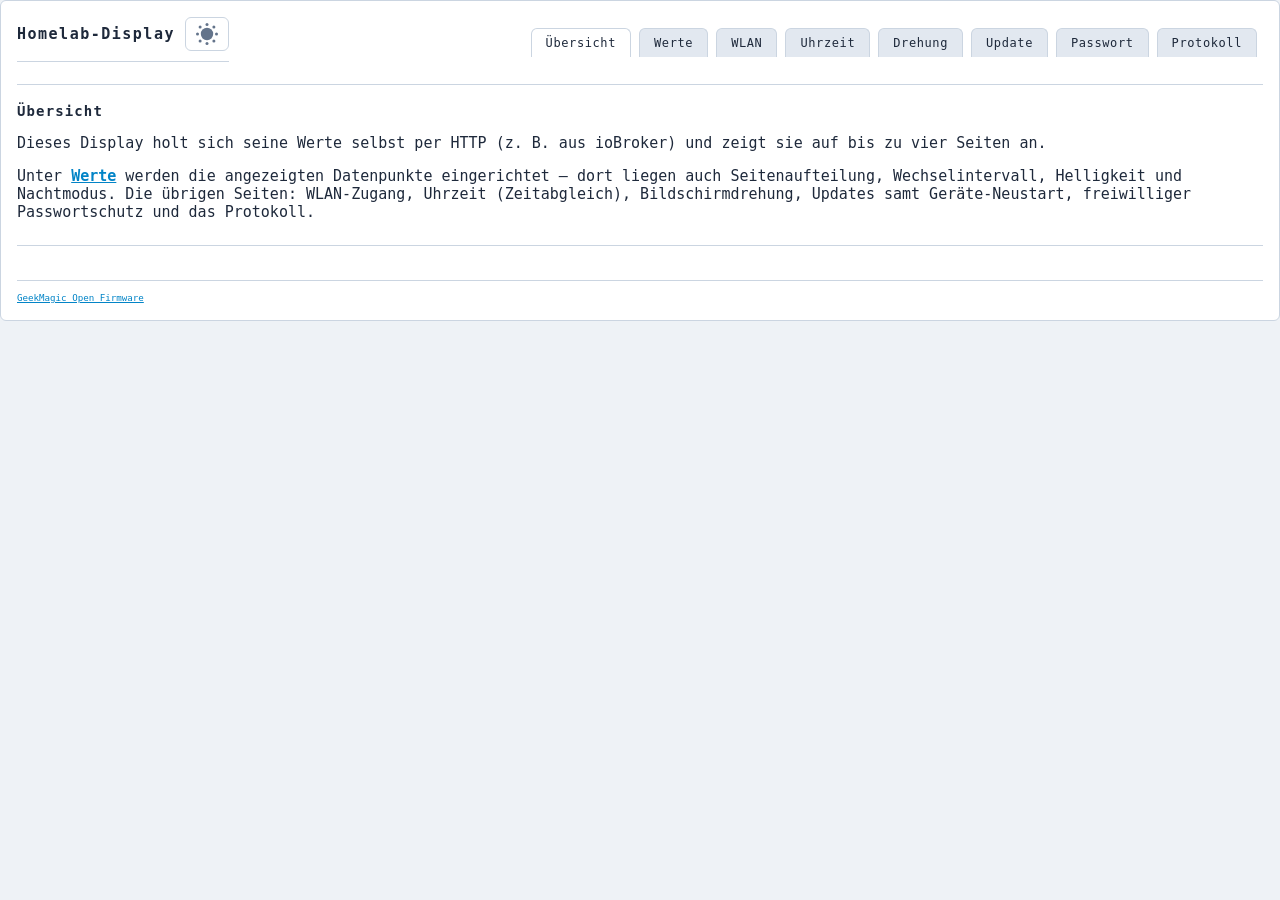
==== firmware/data/web/index.html @ 41e18357 "Erste Veröffentlichung: SmallTV Homelab-Display (v0.2.7) Eigene Firmware für die GeekMagic SmallTV-U" ====
<!doctype html>
<html lang="de">
  <head>
    <meta charset="UTF-8" />
    <meta name="viewport" content="width=device-width, initial-scale=1" />
    <title>Homelab-Display</title>
    <link rel="stylesheet" href="./css/style.css" />
    <script src="./js/alpinejs.min.js" defer></script>
    <script src="./js/utils.js"></script>
    <script src="./js/themeSwitcher.js"></script>
    <script src="./js/main.js"></script>
  </head>
  <body>
    <main class="container">
      <header id="header-placeholder"></header>

      <section>
        <h2>Übersicht</h2>
        <p>
          Dieses Display holt sich seine Werte selbst per HTTP (z.&nbsp;B. aus ioBroker)
          und zeigt sie auf bis zu vier Seiten an.
        </p>
        <p>
          Unter <a href="./slots.html"><strong>Werte</strong></a> werden die angezeigten
          Datenpunkte eingerichtet — dort liegen auch Seitenaufteilung, Wechselintervall,
          Helligkeit und Nachtmodus. Die übrigen Seiten: WLAN-Zugang, Uhrzeit (Zeitabgleich),
          Bildschirmdrehung, Updates samt Geräte-Neustart, freiwilliger Passwortschutz und
          das Protokoll.
        </p>
      </section>

      <footer id="footer-placeholder"></footer>
    </main>
  </body>
</html>
---- firmware/data/web/css/style.css ----
/* SPDX-License-Identifier: GPL-3.0-or-later
 * Oberflaeche in der Handschrift des Fan-Controllers (Projekt A):
 * dunkel, Monospace, schmale Rahmen, Farbvariablen fuer Hell/Dunkel.
 * Ersetzt die frueher eingebundene CSS-Bibliothek vollstaendig -- deshalb muessen
 * hier auch die Grundelemente (button, input, table ...) mitdefiniert sein. */

:root {
  --bg: #0a0e12;
  --panel: #0f141b;
  --bd: #1f2937;
  --fg: #e2e8f0;
  --mut: #64748b;
  --dim: #475569;
  --ok: #22c55e;
  --warn: #f59e0b;
  --err: #ef4444;
  --acc: #38bdf8;
  --btn: #16202e;
  --danger: #2b1515;
  --bok: #a7f3d0;
  --bwarn: #fde68a;
  --berr: #fecaca;
}

:root[data-theme="light"] {
  --bg: #eef2f6;
  --panel: #ffffff;
  --bd: #cbd5e1;
  --fg: #1e293b;
  --mut: #64748b;
  --dim: #94a3b8;
  --ok: #16a34a;
  --warn: #d97706;
  --err: #dc2626;
  --acc: #0284c7;
  --btn: #e2e8f0;
  --danger: #fee2e2;
  --bok: #15803d;
  --bwarn: #b45309;
  --berr: #b91c1c;
}

html {
  color-scheme: dark light;
}
* {
  box-sizing: border-box;
}

body {
  margin: 0;
  background: var(--bg);
  color: var(--fg);
  font-family: ui-monospace, SFMono-Regular, Menlo, Consolas, monospace;
  font-size: 15px;
}

.container {
  max-width: 1320px;
  margin: 0 auto;
  padding: 16px;
}

/* ---------- Kopf- und Fussbereich ---------- */
header {
  display: flex;
  justify-content: space-between;
  align-items: center;
  gap: 10px;
  flex-wrap: wrap;
  border-bottom: 1px solid var(--bd);
  padding-bottom: 10px;
  margin-bottom: 12px;
}

h1 {
  font-size: 15px;
  margin: 0;
  letter-spacing: 0.1em;
}
h1 small {
  color: var(--dim);
  font-weight: 400;
}
h2 {
  font-size: 14px;
  letter-spacing: 0.08em;
  margin: 18px 0 8px;
}
h3 {
  font-size: 12px;
  letter-spacing: 0.1em;
  color: var(--mut);
  margin: 14px 0 6px;
}

footer {
  margin-top: 24px;
  padding-top: 10px;
  border-top: 1px solid var(--bd);
  color: var(--mut);
  font-size: 11px;
}

/* ---------- Navigation ---------- */
nav {
  display: flex;
  gap: 2px;
  flex-wrap: wrap;
  margin-bottom: 12px;
}

nav a {
  text-decoration: none;
}

nav a .btn,
nav .btn {
  border-radius: 6px 6px 0 0;
  border-bottom: none;
}

nav .btn.act {
  background: var(--panel);
  color: var(--fg);
}

/* ---------- Flaechen ---------- */
main,
section.panel {
  background: var(--panel);
  border: 1px solid var(--bd);
  border-radius: 6px;
  padding: 14px;
}

.card {
  background: var(--bg);
  border: 1px solid var(--bd);
  border-left: 3px solid var(--ok);
  border-radius: 6px;
  padding: 14px;
}
.card.warn {
  border-left-color: var(--warn);
}
.card.alarm {
  border-left-color: var(--err);
}
.card.stale {
  border-left-color: var(--dim);
  opacity: 0.65;
}

.grid {
  display: grid;
  grid-template-columns: repeat(auto-fill, minmax(250px, 1fr));
  gap: 12px;
}

.row {
  display: flex;
  gap: 16px;
  flex-wrap: wrap;
}
.col {
  flex: 1;
  min-width: 260px;
}

.list {
  border: 1px solid var(--bd);
  border-radius: 6px;
  margin-top: 8px;
}
.list > div {
  display: flex;
  justify-content: space-between;
  align-items: center;
  padding: 8px 10px;
  border-bottom: 1px solid var(--bd);
}
.list > div:last-child {
  border-bottom: none;
}

/* ---------- Bedienelemente ---------- */
button,
.btn {
  font: inherit;
  font-size: 12px;
  letter-spacing: 0.05em;
  padding: 7px 14px;
  border: 1px solid var(--bd);
  border-radius: 6px;
  background: var(--btn);
  color: var(--fg);
  cursor: pointer;
  margin: 6px 6px 0 0;
}

button:hover,
.btn:hover {
  border-color: var(--acc);
}

button:disabled,
.btn:disabled {
  opacity: 0.45;
  cursor: not-allowed;
}

.btn.danger,
button.danger {
  background: var(--danger);
  border-color: var(--err);
}

.btn.ghost {
  background: none;
  color: var(--dim);
}

label {
  display: block;
  color: var(--mut);
  font-size: 11px;
  margin: 10px 0 3px;
  letter-spacing: 0.05em;
}

input[type="text"],
input[type="password"],
input[type="number"],
input[type="url"],
input[type="file"],
select,
textarea {
  width: 100%;
  max-width: 340px;
  font: inherit;
  font-size: 13px;
  padding: 7px;
  background: var(--bg);
  border: 1px solid var(--bd);
  border-radius: 6px;
  color: var(--fg);
}

input[type="color"] {
  width: 46px;
  height: 30px;
  padding: 2px;
  background: var(--bg);
  border: 1px solid var(--bd);
  border-radius: 6px;
}

input:focus,
select:focus,
textarea:focus {
  outline: none;
  border-color: var(--acc);
}

input[type="range"] {
  width: 100%;
  max-width: 340px;
  accent-color: var(--acc);
}

progress {
  width: 100%;
  max-width: 340px;
  accent-color: var(--acc);
}

/* ---------- Text und Zustaende ---------- */
.kv {
  display: grid;
  grid-template-columns: max-content 1fr;
  gap: 6px 18px;
  font-size: 13px;
}
.kv b {
  color: var(--mut);
  font-weight: 400;
}

.badge {
  font-size: 10px;
  padding: 1px 7px;
  border-radius: 8px;
  border: 1px solid var(--bd);
}
.b-ok {
  color: var(--bok);
}
.b-warn {
  color: var(--bwarn);
}
.b-err {
  color: var(--berr);
}

.muted {
  color: var(--mut);
}
.small {
  font-size: 11px;
}
.err {
  color: var(--err);
}
.ok {
  color: var(--ok);
}

pre {
  background: var(--bg);
  border: 1px solid var(--bd);
  border-radius: 6px;
  padding: 10px;
  white-space: pre-wrap;
  word-break: break-word;
  max-height: 45vh;
  overflow: auto;
  font-size: 11px;
}

table {
  width: 100%;
  border-collapse: collapse;
  font-size: 13px;
}
th,
td {
  text-align: left;
  padding: 7px 10px;
  border-bottom: 1px solid var(--bd);
}
th {
  color: var(--mut);
  font-weight: 400;
  font-size: 11px;
  letter-spacing: 0.05em;
}

hr {
  border: 0;
  border-top: 1px solid var(--bd);
  margin: 16px 0;
}

a {
  color: var(--acc);
}

/* ---------- Umschalter Hell/Dunkel ---------- */
.theme-switch-btn {
  font: inherit;
  font-size: 13px;
  line-height: 1;
  cursor: pointer;
  background: none;
  border: 1px solid var(--bd);
  border-radius: 6px;
  color: var(--mut);
  padding: 4px 9px;
  margin: 0;
}

/* ---------- Vorschau einer Kachel (240x240 wie das Display) ---------- */
.preview {
  width: 240px;
  height: 240px;
  background: #000;
  border: 1px solid var(--bd);
  border-radius: 6px;
  display: flex;
  flex-direction: column;
  align-items: center;
  justify-content: center;
  gap: 4px;
  overflow: hidden;
}
.preview .pv-label {
  font-size: 13px;
  color: #94a3b8;
  letter-spacing: 0.05em;
}
.preview .pv-value {
  font-weight: 700;
  line-height: 1;
}
/* Wert und Einheit stehen auf derselben UNTERkante -- wie auf dem Geraet
   (layoutWertEinheit in smalltv_util.h). Oben ausgerichtet haenge eine kleine
   Einheit neben einer grossen Zahl in der Luft. */
.preview .pv-zeile {
  display: flex;
  align-items: flex-end;
  gap: 0.25em;
}
.preview .pv-bar {
  width: 75%;
  height: 18px;
  border: 1px solid #8c71a0;
  border-color: #64748b;
  box-sizing: border-box;
}
.preview .pv-bar-fill {
  height: 100%;
  transition: width 0.2s;
}
.preview .pv-unit {
  font-size: 13px;
  color: #64748b;
}

/* ---------- Klassen der uebernommenen Seiten ----------
 * Diese Namen stammen aus der Basis-Firmware und werden von deren Seiten
 * (vor allem wifi.html) verwendet. Sie bleiben erhalten, bekommen hier aber
 * die Farben und Abstaende der neuen Optik. Nicht umbenennen -- die Handler
 * und Vorlagen der Basis sprechen sie an. */
.wifi-back-link {
  margin-left: 1.5em;
}
.wifi-section {
  margin-top: 1.5rem;
}
.wifi-connect {
  margin-top: 1.2rem;
}
.password-row,
.action-row {
  display: flex;
  gap: 0.5rem;
  align-items: center;
  flex-wrap: wrap;
}
.action-row {
  margin-top: 0.5rem;
}
.scan-table-container {
  margin-top: 1em;
  overflow-x: auto;
}
.wifi-table {
  width: 100%;
  border-collapse: collapse;
  font-size: 13px;
}
.wifi-table th,
.wifi-table td {
  padding: 7px 10px;
  vertical-align: middle;
  border-bottom: 1px solid var(--bd);
  text-align: left;
}
.wifi-table th {
  color: var(--mut);
  font-weight: 400;
  font-size: 11px;
  letter-spacing: 0.05em;
}
.ssid-cell {
  max-width: 260px;
  overflow: hidden;
  white-space: nowrap;
  text-overflow: ellipsis;
}
.signal-cell,
.signal-cell .bars {
  color: var(--mut);
}
.signal-cell .bars {
  font-family: inherit;
  margin-left: 0.5rem;
}
.no-networks {
  padding: 0.6rem;
  color: var(--mut);
}
.scan-btn {
  margin-right: 0.6rem;
}
.eye-btn {
  background: none;
  border: none;
  padding: 0.15rem;
  margin: 0;
  cursor: pointer;
  color: var(--mut);
  display: inline-flex;
  align-items: center;
  justify-content: center;
  line-height: 0;
}
.eye-btn:hover {
  color: var(--fg);
}
.eye-btn svg {
  display: block;
  overflow: visible;
  width: 18px;
  height: 18px;
}

/* Uebergangseffekt des Hell/Dunkel-Umschalters aus der Basis */
#theme-waterdrop-overlay {
  position: fixed;
  inset: 0;
  pointer-events: none;
  opacity: 0;
  z-index: 40;
  background: var(--theme-waterdrop-bg, #111);
}
#theme-waterdrop-overlay.active {
  pointer-events: none;
}

/* ---------- Meldung ---------- */
#toast {
  position: fixed;
  bottom: 16px;
  right: 16px;
  background: var(--btn);
  border: 1px solid var(--bd);
  border-radius: 6px;
  padding: 10px 14px;
  display: none;
  font-size: 12px;
  z-index: 50;
}
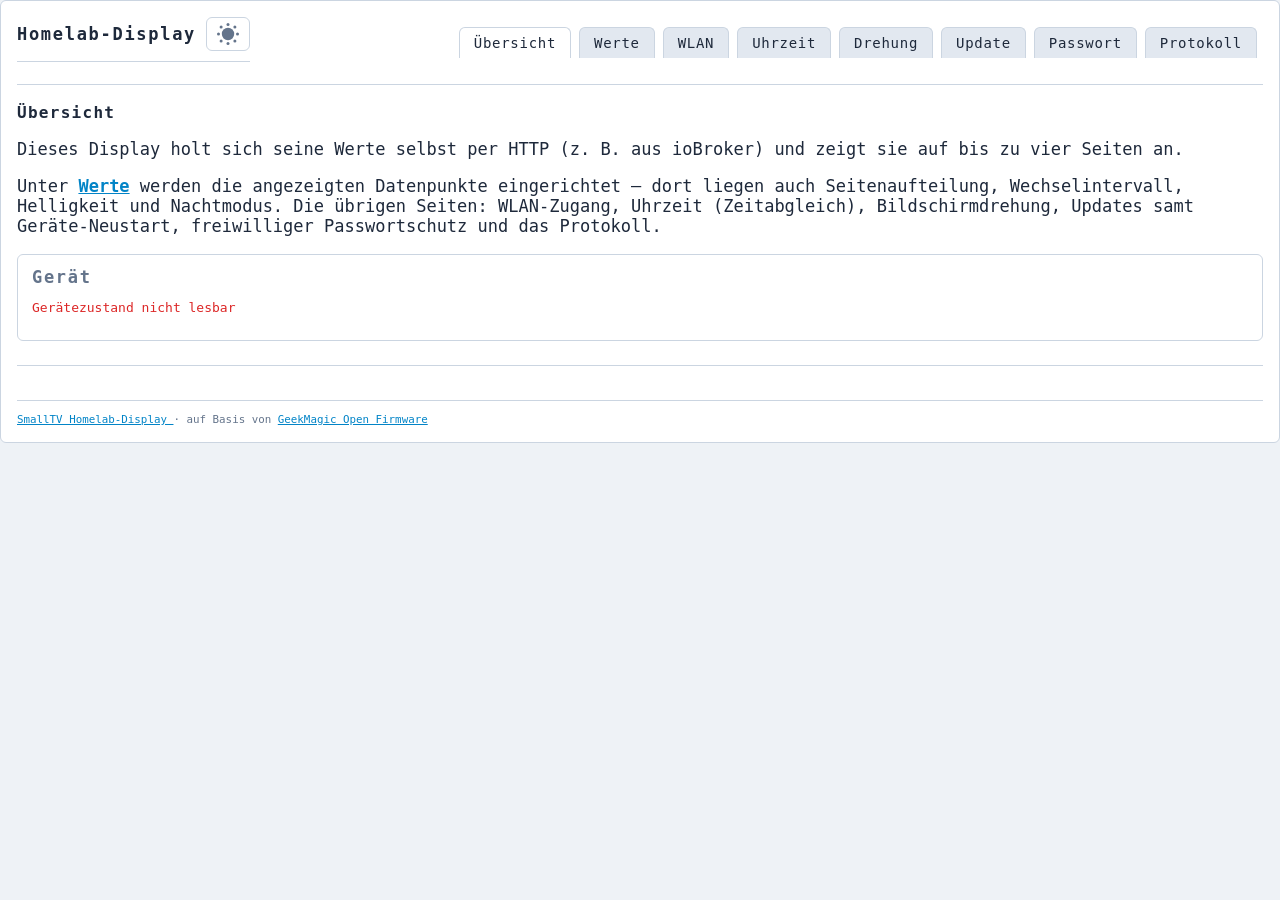
==== commit a196b60f: "Geraetekasten auf die UEBERSICHT, untereinander gruppiert, groessere Schrift Drei Korrekturen aus de" ====
--- a/firmware/data/web/index.html
+++ b/firmware/data/web/index.html
@@ -8,6 +8,7 @@
     <script src="./js/alpinejs.min.js" defer></script>
     <script src="./js/utils.js"></script>
     <script src="./js/themeSwitcher.js"></script>
+    <script src="./js/geraetHandler.js"></script>
     <script src="./js/main.js"></script>
   </head>
   <body>
@@ -27,6 +28,24 @@
           Bildschirmdrehung, Updates samt Geräte-Neustart, freiwilliger Passwortschutz und
           das Protokoll.
         </p>
+
+        <div class="geraet" x-data="geraetHandler()" x-init="init()">
+          <h3>Gerät</h3>
+          <p class="err small" x-show="fehler" x-text="fehler"></p>
+          <template x-for="gruppe in gruppen" :key="gruppe.titel">
+            <div class="geraet-gruppe">
+              <h4 x-text="gruppe.titel"></h4>
+              <dl>
+                <template x-for="z in gruppe.zeilen" :key="z.name">
+                  <div>
+                    <dt x-text="z.name"></dt>
+                    <dd x-text="z.wert"></dd>
+                  </div>
+                </template>
+              </dl>
+            </div>
+          </template>
+        </div>
       </section>
 
       <footer id="footer-placeholder"></footer>
--- a/firmware/data/web/css/style.css
+++ b/firmware/data/web/css/style.css
@@ -1,6 +1,5 @@
 /* SPDX-License-Identifier: GPL-3.0-or-later
- * Oberflaeche in der Handschrift des Fan-Controllers (Projekt A):
- * dunkel, Monospace, schmale Rahmen, Farbvariablen fuer Hell/Dunkel.
+ * Dunkel, Monospace, schmale Rahmen, Farbvariablen fuer Hell und Dunkel.
  * Ersetzt die frueher eingebundene CSS-Bibliothek vollstaendig -- deshalb muessen
  * hier auch die Grundelemente (button, input, table ...) mitdefiniert sein. */
 
@@ -52,7 +51,7 @@
   background: var(--bg);
   color: var(--fg);
   font-family: ui-monospace, SFMono-Regular, Menlo, Consolas, monospace;
-  font-size: 15px;
+  font-size: 17px;
 }
 
 .container {
@@ -74,7 +73,7 @@
 }
 
 h1 {
-  font-size: 15px;
+  font-size: 17px;
   margin: 0;
   letter-spacing: 0.1em;
 }
@@ -83,12 +82,12 @@
   font-weight: 400;
 }
 h2 {
-  font-size: 14px;
+  font-size: 16px;
   letter-spacing: 0.08em;
   margin: 18px 0 8px;
 }
 h3 {
-  font-size: 12px;
+  font-size: 14px;
   letter-spacing: 0.1em;
   color: var(--mut);
   margin: 14px 0 6px;
@@ -99,7 +98,7 @@
   padding-top: 10px;
   border-top: 1px solid var(--bd);
   color: var(--mut);
-  font-size: 11px;
+  font-size: 13px;
 }
 
 /* ---------- Navigation ---------- */
@@ -168,6 +167,51 @@
   min-width: 260px;
 }
 
+/* Der Geraetekasten auf der Uebersicht: Angaben UNTEREINANDER, nach Themen gruppiert.
+   Zweispaltig war der erste Entwurf -- der Nutzer wollte es untereinander (06.09.2026). */
+.geraet {
+  border: 1px solid var(--bd);
+  border-radius: 6px;
+  padding: 12px 14px;
+  margin-top: 18px;
+}
+.geraet > h3 {
+  margin: 0 0 10px;
+  font-size: 1em;
+}
+.geraet-gruppe + .geraet-gruppe {
+  margin-top: 12px;
+}
+.geraet-gruppe h4 {
+  margin: 0 0 5px;
+  font-size: 0.9em;
+  font-weight: normal;
+  text-transform: uppercase;
+  letter-spacing: 0.06em;
+  color: var(--mut);
+}
+.geraet dl {
+  margin: 0;
+}
+.geraet dl > div {
+  display: flex;
+  justify-content: space-between;
+  gap: 12px;
+  padding: 3px 0;
+  border-bottom: 1px dotted var(--bd);
+}
+.geraet dl > div:last-child {
+  border-bottom: none;
+}
+.geraet dt {
+  color: var(--mut);
+}
+.geraet dd {
+  margin: 0;
+  text-align: right;
+  overflow-wrap: anywhere;
+}
+
 .list {
   border: 1px solid var(--bd);
   border-radius: 6px;
@@ -188,7 +232,7 @@
 button,
 .btn {
   font: inherit;
-  font-size: 12px;
+  font-size: 14px;
   letter-spacing: 0.05em;
   padding: 7px 14px;
   border: 1px solid var(--bd);
@@ -224,7 +268,7 @@
 label {
   display: block;
   color: var(--mut);
-  font-size: 11px;
+  font-size: 13px;
   margin: 10px 0 3px;
   letter-spacing: 0.05em;
 }
@@ -239,7 +283,7 @@
   width: 100%;
   max-width: 340px;
   font: inherit;
-  font-size: 13px;
+  font-size: 15px;
   padding: 7px;
   background: var(--bg);
   border: 1px solid var(--bd);
@@ -280,7 +324,7 @@
   display: grid;
   grid-template-columns: max-content 1fr;
   gap: 6px 18px;
-  font-size: 13px;
+  font-size: 15px;
 }
 .kv b {
   color: var(--mut);
@@ -288,7 +332,7 @@
 }
 
 .badge {
-  font-size: 10px;
+  font-size: 13px;
   padding: 1px 7px;
   border-radius: 8px;
   border: 1px solid var(--bd);
@@ -307,7 +351,7 @@
   color: var(--mut);
 }
 .small {
-  font-size: 11px;
+  font-size: 13px;
 }
 .err {
   color: var(--err);
@@ -325,13 +369,13 @@
   word-break: break-word;
   max-height: 45vh;
   overflow: auto;
-  font-size: 11px;
+  font-size: 13px;
 }
 
 table {
   width: 100%;
   border-collapse: collapse;
-  font-size: 13px;
+  font-size: 15px;
 }
 th,
 td {
@@ -342,7 +386,7 @@
 th {
   color: var(--mut);
   font-weight: 400;
-  font-size: 11px;
+  font-size: 13px;
   letter-spacing: 0.05em;
 }
 
@@ -359,7 +403,7 @@
 /* ---------- Umschalter Hell/Dunkel ---------- */
 .theme-switch-btn {
   font: inherit;
-  font-size: 13px;
+  font-size: 15px;
   line-height: 1;
   cursor: pointer;
   background: none;
@@ -385,7 +429,7 @@
   overflow: hidden;
 }
 .preview .pv-label {
-  font-size: 13px;
+  font-size: 15px;
   color: #94a3b8;
   letter-spacing: 0.05em;
 }
@@ -413,7 +457,7 @@
   transition: width 0.2s;
 }
 .preview .pv-unit {
-  font-size: 13px;
+  font-size: 15px;
   color: #64748b;
 }
 
@@ -448,7 +492,7 @@
 .wifi-table {
   width: 100%;
   border-collapse: collapse;
-  font-size: 13px;
+  font-size: 15px;
 }
 .wifi-table th,
 .wifi-table td {
@@ -460,7 +504,7 @@
 .wifi-table th {
   color: var(--mut);
   font-weight: 400;
-  font-size: 11px;
+  font-size: 13px;
   letter-spacing: 0.05em;
 }
 .ssid-cell {
@@ -529,6 +573,6 @@
   border-radius: 6px;
   padding: 10px 14px;
   display: none;
-  font-size: 12px;
+  font-size: 14px;
   z-index: 50;
 }
